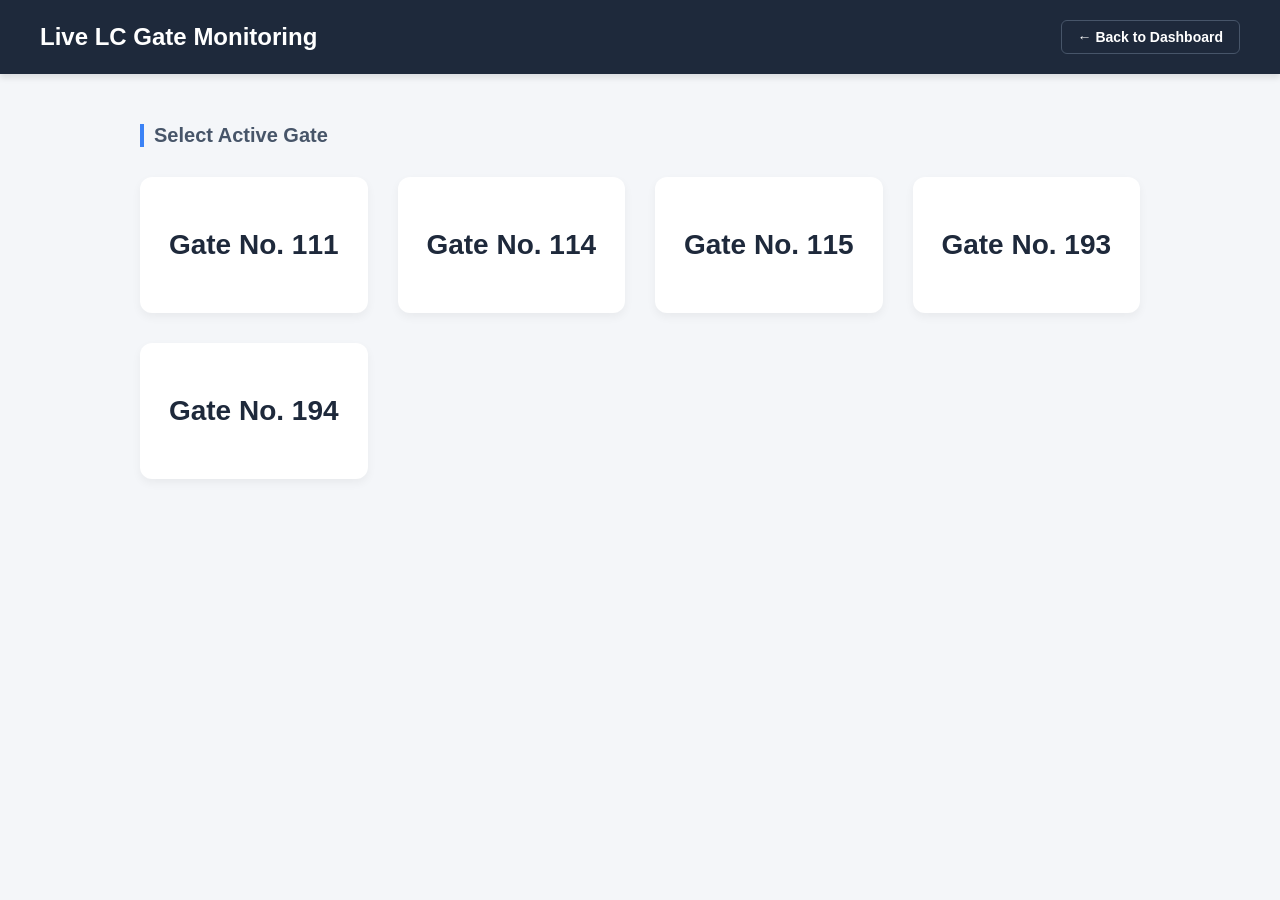
==== src/main/resources/static/allgates.html @ 905230b3 "new functionalities added" ====
<!DOCTYPE html>
<html lang="en">
<head>
    <meta charset="UTF-8">
    <meta name="viewport" content="width=device-width, initial-scale=1.0">
    <title>Railway Crossing Management - Select Gate</title>
    <link rel="stylesheet" href="allgates.css">
</head>
<body>

	<div class="header">
	        <h1>Live LC Gate Monitoring</h1>
	        <a href="index.html" class="header-home-link">← Back to Dashboard</a>
	    </div>

    <div class="container">
        <h2 class="section-title">Select Active Gate</h2>
        
        <div class="gates-grid">
            <a href="gate.html?id=111" class="gate-card">
                Gate No. 111
            </a>

            <a href="gate.html?id=114" class="gate-card">
                Gate No. 114
            </a>

            <a href="gate.html?id=115" class="gate-card">
                Gate No. 115
            </a>

            <a href="gate.html?id=193" class="gate-card">
                Gate No. 193
            </a>

            <a href="gate.html?id=194" class="gate-card">
                Gate No. 194
            </a>
        </div>
    </div>

</body>
</html>
---- src/main/resources/static/allgates.css ----
/* allgates.css */

body {
    font-family: 'Segoe UI', Tahoma, Geneva, Verdana, sans-serif;
    background-color: #f4f6f9;
    margin: 0;
    padding: 0;
    color: #333;
}

.header {
    background-color: #1e293b;
    color: #ffffff;
    padding: 20px 40px;
    display: flex;
    justify-content: space-between;
    align-items: center;
    box-shadow: 0 4px 6px rgba(0,0,0,0.1);
}

.header h1 {
    margin: 0;
    font-size: 24px;
    font-weight: 600;
}

.header-subtitle {
    color: #94a3b8;
    font-size: 14px;
    font-weight: 500;
}

.container {
    max-width: 1000px;
    margin: 50px auto;
    padding: 0 20px;
}

.section-title {
    font-size: 20px;
    margin-bottom: 30px;
    color: #475569;
    border-left: 4px solid #3b82f6;
    padding-left: 10px;
    font-weight: 600;
}

.gates-grid {
    display: grid;
    /* Adjusted size for minimalist boxes */
    grid-template-columns: repeat(auto-fit, minmax(180px, 1fr));
    gap: 30px;
}

.gate-card {
    background: #ffffff;
    border-radius: 12px;
    box-shadow: 0 4px 10px rgba(0,0,0,0.05);
    padding: 50px 20px;
    text-align: center;
    text-decoration: none; /* Removes hyperlink underline */
    font-size: 28px;
    font-weight: 700;
    color: #1e293b;
    transition: all 0.2s ease;
    border: 2px solid transparent;
    display: block;
}

.gate-card:hover {
    transform: translateY(-5px);
    box-shadow: 0 10px 25px rgba(59, 130, 246, 0.2);
    border-color: #3b82f6;
    color: #3b82f6;
}

.header-home-link {
    color: #ffffff; /* Changed to pure white */
    font-size: 14px;
    font-weight: 700; /* Made it explicitly bold */
    text-decoration: none;
    padding: 8px 16px;
    border: 1px solid #475569;
    border-radius: 6px;
    transition: all 0.2s ease;
}

.header-home-link:hover {
    background-color: #334155;
    border-color: #64748b;
}
/* Secondary Back Button (Right-aligned, matching header button style) */
.secondary-back-btn {
    color: #1e293b; /* Dark slate text so it shows on the light background */
    font-size: 14px;
    font-weight: 700; /* Same bold font as header button */
    text-decoration: none;
    padding: 8px 16px; /* Same padding as header button */
    border: 1px solid #475569; /* Same border */
    border-radius: 6px; /* Same rounded corners */
    transition: all 0.2s ease;
}

.secondary-back-btn:hover {
    color: #ffffff;
    background-color: #475569; /* Fills in dark on hover for a great effect */
}

/* Table Styles for gatelog.html */
.table-wrapper {
    background: #ffffff;
    border-radius: 12px;
    box-shadow: 0 4px 15px rgba(0,0,0,0.05);
    border: 1px solid #e2e8f0;
    overflow: hidden; 
    margin-top: 20px;
}

.logs-table {
    width: 100%;
    border-collapse: collapse;
    text-align: left;
}

.logs-table th {
    background-color: #f8fafc;
    color: #475569;
    font-weight: 700;
    padding: 16px 20px;
    border-bottom: 2px solid #e2e8f0;
    font-size: 14px;
    text-transform: uppercase;
}

.logs-table td {
    padding: 14px 20px;
    border-bottom: 1px solid #f1f5f9;
    color: #1e293b;
    font-size: 15px;
    font-weight: 500;
}

.logs-table tr:last-child td {
    border-bottom: none;
}

.logs-table tbody tr:hover {
    background-color: #f8fafc;
}

.status-badge {
    background-color: #e2e8f0;
    padding: 4px 10px;
    border-radius: 6px;
    font-size: 13px;
    font-weight: 700;
    color: #334155;
}


/* Chart Layouts for gateinsight.html */
/* --- Advanced Analytics Dashboard Styles --- */

/* KPI Grid */
.kpi-grid {
    display: grid;
    grid-template-columns: repeat(auto-fit, minmax(200px, 1fr));
    gap: 20px;
    margin-top: 20px;
}

.kpi-card {
    background: #ffffff;
    border-radius: 12px;
    box-shadow: 0 4px 15px rgba(0,0,0,0.05);
    border: 1px solid #e2e8f0;
    padding: 20px;
    display: flex;
    flex-direction: column;
    justify-content: center;
    align-items: flex-start;
}

.kpi-label {
    font-size: 13px;
    color: #64748b;
    font-weight: 600;
    text-transform: uppercase;
    letter-spacing: 0.5px;
    margin-bottom: 5px;
}

.kpi-value {
    font-size: 28px;
    font-weight: 700;
}

/* KPI Colors */
.text-blue { color: #3b82f6; }
.text-red { color: #ef4444; }
.text-orange { color: #f59e0b; }
.text-slate { color: #334155; }

/* Progress Bar */
.progress-container {
    width: 100%;
    height: 16px;
    background-color: #ef4444; /* Background is closed (red) */
    border-radius: 10px;
    overflow: hidden;
    box-shadow: inset 0 2px 4px rgba(0,0,0,0.1);
}

.progress-bar-blue {
    height: 100%;
    background-color: #3b82f6; /* Foreground is open (blue) */
    transition: width 0.5s ease;
}
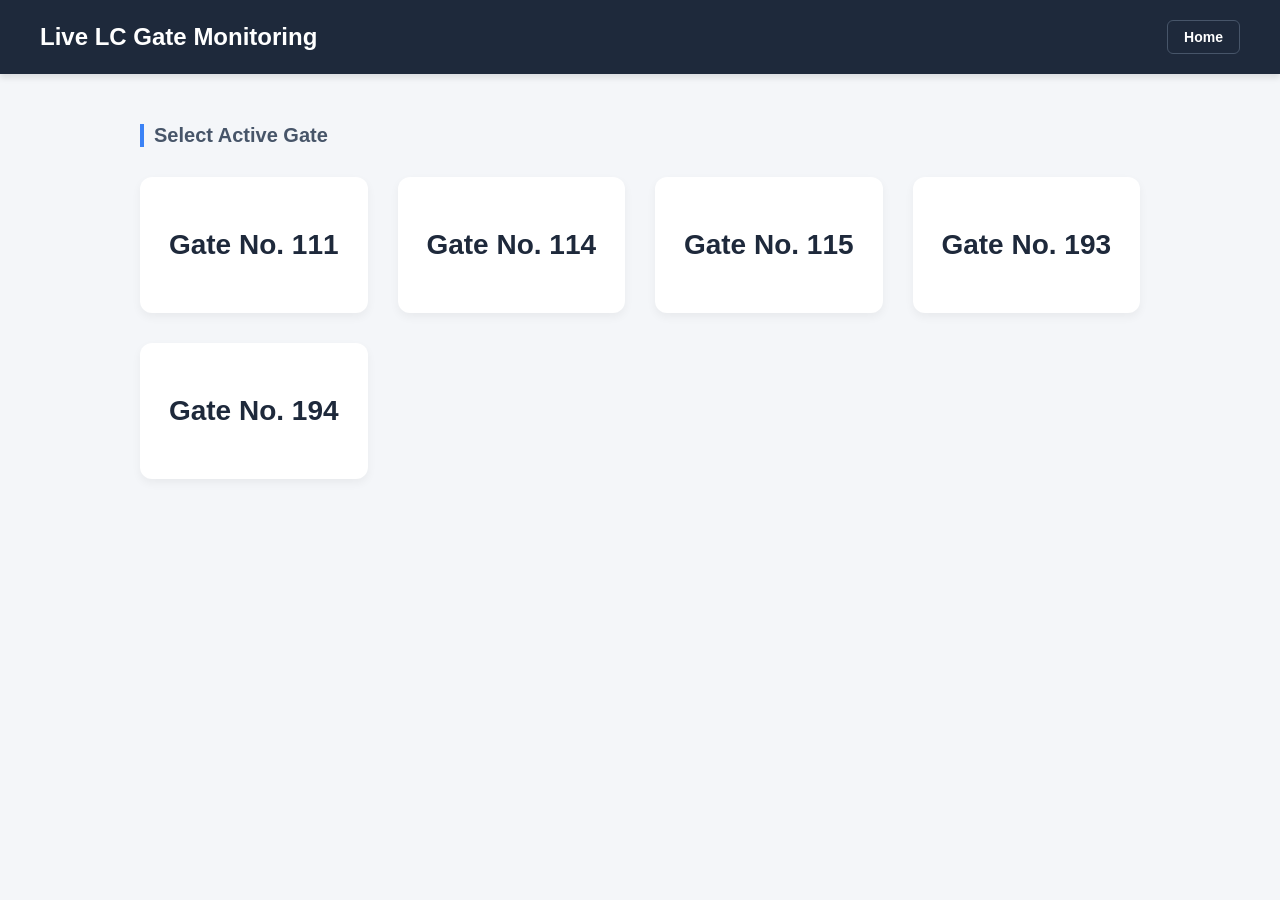
==== commit a08d613a: "updating header" ====
--- a/src/main/resources/static/allgates.html
+++ b/src/main/resources/static/allgates.html
@@ -10,7 +10,7 @@
 
 	<div class="header">
 	        <h1>Live LC Gate Monitoring</h1>
-	        <a href="index.html" class="header-home-link">← Back to Dashboard</a>
+	        <a href="index.html" class="header-home-link">Home</a>
 	    </div>
 
     <div class="container">
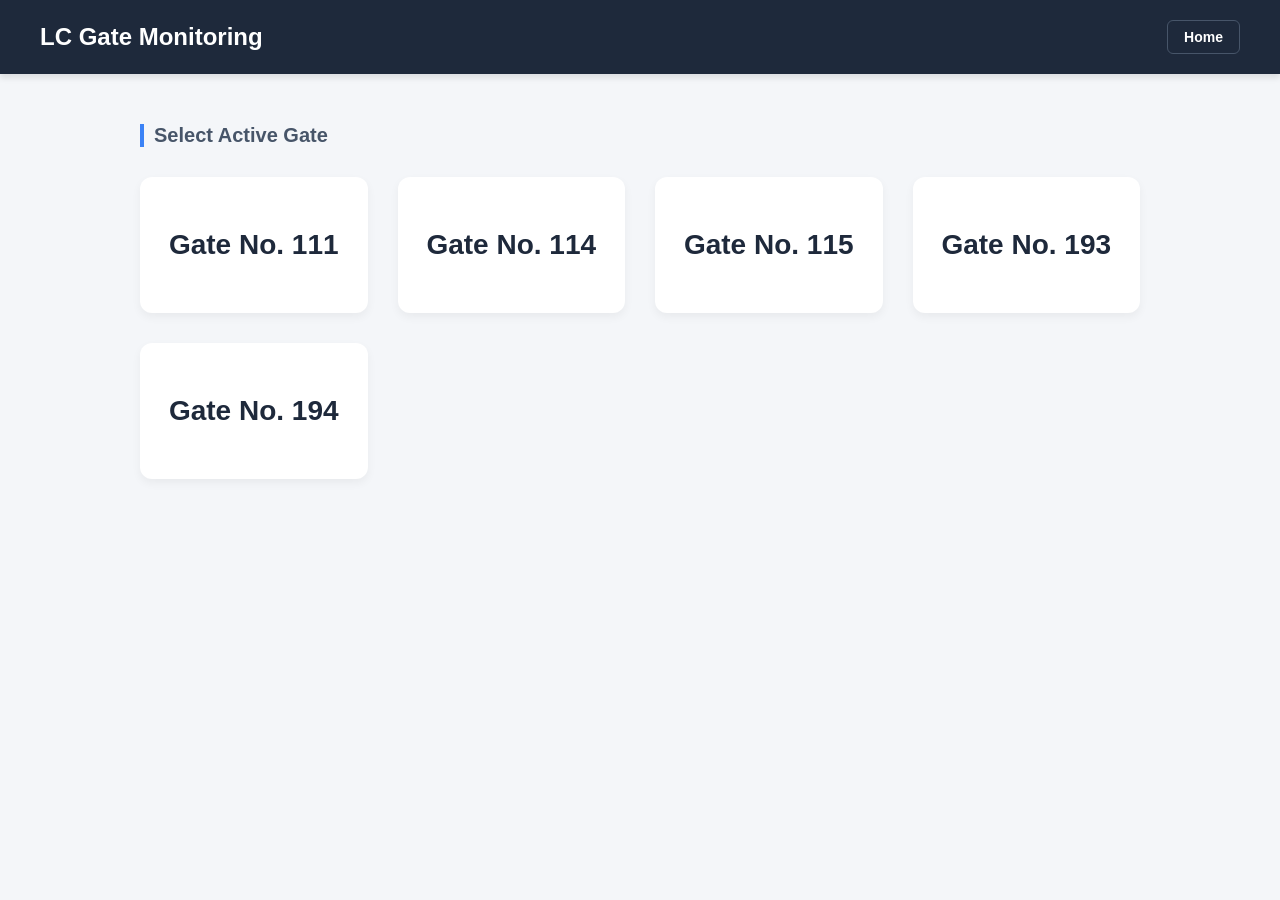
==== commit 6d48db0c: "Updated header" ====
--- a/src/main/resources/static/allgates.html
+++ b/src/main/resources/static/allgates.html
@@ -9,7 +9,7 @@
 <body>
 
 	<div class="header">
-	        <h1>Live LC Gate Monitoring</h1>
+	        <h1>LC Gate Monitoring</h1>
 	        <a href="index.html" class="header-home-link">Home</a>
 	    </div>
 
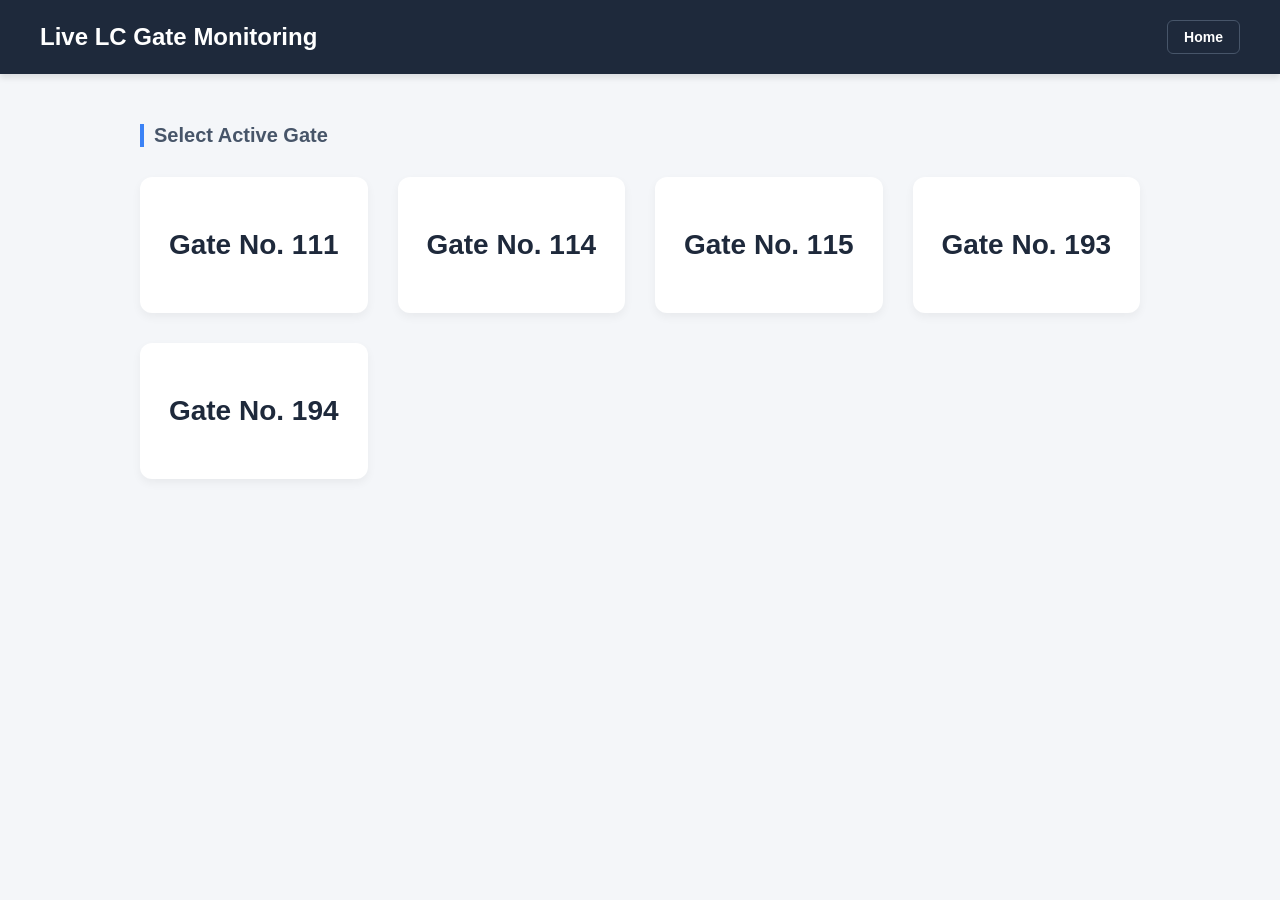
==== commit 43f9d112: "updated header" ====
--- a/src/main/resources/static/allgates.html
+++ b/src/main/resources/static/allgates.html
@@ -9,7 +9,7 @@
 <body>
 
 	<div class="header">
-	        <h1>LC Gate Monitoring</h1>
+	        <h1>Live LC Gate Monitoring</h1>
 	        <a href="index.html" class="header-home-link">Home</a>
 	    </div>
 
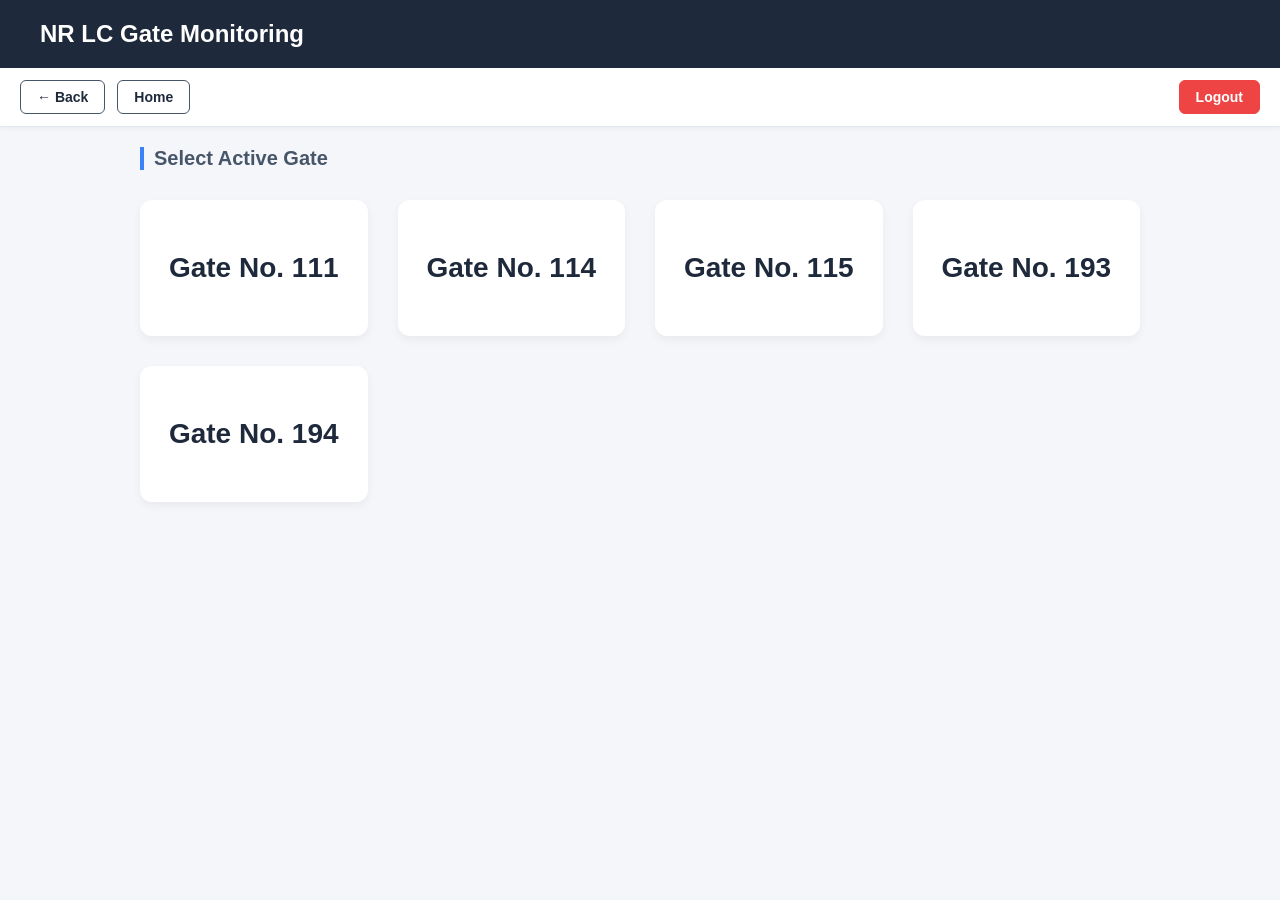
==== commit 88c40815: "update ui and backend" ====
--- a/src/main/resources/static/allgates.html
+++ b/src/main/resources/static/allgates.html
@@ -3,17 +3,34 @@
 <head>
     <meta charset="UTF-8">
     <meta name="viewport" content="width=device-width, initial-scale=1.0">
-    <title>Railway Crossing Management - Select Gate</title>
+    <title>NR LC Gate Monitoring</title>
     <link rel="stylesheet" href="allgates.css">
 </head>
 <body>
 
-	<div class="header">
-	        <h1>Live LC Gate Monitoring</h1>
-	        <a href="index.html" class="header-home-link">Home</a>
-	    </div>
+    <!-- UNIFIED HEADER (Text Only) -->
+    <div class="header">
+        <h1>NR LC Gate Monitoring</h1>
+    </div>
 
-    <div class="container">
+    <!-- NEW ACTION BAR (Sub-Nav using newnavbarallpage CSS) -->
+    <div class="newnavbarallpage">
+        <!-- Left Side: Back & Home Group -->
+        <div class="nav-group">
+            <a href="index.html" class="nav-btn">← Back</a>
+            <a href="index.html" class="nav-btn">Home</a>
+        </div>
+        
+        <!-- Right Side: Logout -->
+        <div class="nav-group">
+            <form action="/logout" method="POST" style="margin: 0;">
+                <button type="submit" class="nav-btn nav-btn-red">Logout</button>
+            </form>
+        </div>
+    </div>
+
+    <!-- Container with reduced top margin to fit closely under the navbar -->
+    <div class="container" style="margin-top: 20px;">
         <h2 class="section-title">Select Active Gate</h2>
         
         <div class="gates-grid">
--- a/src/main/resources/static/allgates.css
+++ b/src/main/resources/static/allgates.css
@@ -215,4 +215,192 @@
     height: 100%;
     background-color: #3b82f6; /* Foreground is open (blue) */
     transition: width 0.5s ease;
-}+}
+
+/* Responsive table wrapper */
+.table-wrapper {
+    width: 100%;
+    overflow-x: auto;
+    -webkit-overflow-scrolling: touch;
+}
+
+/* Mobile-specific adjustments */
+@media (max-width: 600px) {
+    .logs-table th, .logs-table td {
+        padding: 10px 8px; /* Slightly reduced padding */
+        font-size: 13px;   /* Slightly smaller text for better fit */
+    }
+}
+
+
+/* =========================================================
+   NEW FILTER SECTION STYLES FOR GATELOG.HTML
+   ========================================================= */
+
+   .filter-section {
+       background-color: #1e293b; /* Changed to match header */
+       border-radius: 12px;
+       box-shadow: 0 4px 15px rgba(0,0,0,0.15); /* Slightly darker shadow for depth */
+       border: 1px solid #334155; /* Darker border to blend in */
+       padding: 20px;
+       margin-bottom: 20px;
+       display: flex;
+       flex-wrap: wrap;
+       gap: 15px;
+       align-items: flex-end;
+   }
+
+.filter-group {
+    display: flex;
+    flex-direction: column;
+    flex: 1;
+    min-width: 150px;
+}
+
+.filter-group label {
+    font-size: 13px;
+    color: #f1f5f9; /* Changed to off-white for readability on dark background */
+    font-weight: 600;
+    margin-bottom: 5px;
+}
+
+.filter-group input, 
+.filter-group select {
+    padding: 10px;
+    border: 1px solid #cbd5e1;
+    border-radius: 6px;
+    font-size: 14px;
+    color: #334155;
+    background-color: #f8fafc;
+    outline: none;
+    transition: border-color 0.2s ease;
+    font-family: inherit;
+}
+
+.filter-group input:focus, 
+.filter-group select:focus {
+    border-color: #3b82f6;
+    background-color: #ffffff;
+}
+
+.filter-btn-group {
+    flex: 0 0 auto;
+}
+
+/* Enhancing the primary action button to match the theme */
+.btn-action {
+    background-color: #3b82f6;
+    color: #ffffff;
+    padding: 10px 20px;
+    border: none;
+    border-radius: 6px;
+    font-size: 14px;
+    font-weight: 600;
+    cursor: pointer;
+    transition: background-color 0.2s ease, transform 0.1s ease;
+}
+
+.btn-action:hover {
+    background-color: #2563eb;
+}
+
+.btn-action:active {
+    transform: scale(0.98);
+}
+
+/* Mobile Responsiveness for Filters */
+@media (max-width: 768px) {
+    .filter-section {
+        flex-direction: column;
+        align-items: stretch;
+    }
+    
+    .filter-group {
+        min-width: 100%;
+    }
+    
+    .filter-btn-group {
+        margin-top: 10px;
+    }
+    
+    .btn-action {
+        width: 100%;
+    }
+}
+
+/* =========================================================
+   NEW UNIFIED ACTION BAR (newnavbarallpage)
+   ========================================================= */
+.newnavbarallpage {
+    display: flex;
+    justify-content: space-between;
+    align-items: center;
+    padding: 12px 20px;
+    background-color: #ffffff;
+    border-bottom: 1px solid #e2e8f0;
+    box-shadow: 0 2px 5px rgba(0,0,0,0.04);
+    flex-wrap: wrap; 
+    gap: 10px;
+}
+
+.newnavbarallpage .nav-group {
+    display: flex;
+    gap: 12px;
+    align-items: center;
+}
+
+/* Base button style */
+.newnavbarallpage .nav-btn {
+    color: #1e293b;
+    font-size: 14px;
+    font-weight: 700;
+    text-decoration: none;
+    padding: 8px 16px;
+    border: 1px solid #475569;
+    border-radius: 6px;
+    transition: all 0.2s ease;
+    background-color: transparent;
+    cursor: pointer;
+    font-family: inherit;
+    display: inline-block;
+}
+
+.newnavbarallpage .nav-btn:hover {
+    color: #ffffff;
+    background-color: #475569;
+}
+
+/* Primary Button (Blue for Insights) */
+.newnavbarallpage .nav-btn-blue {
+    color: #3b82f6;
+    border-color: #3b82f6;
+}
+
+.newnavbarallpage .nav-btn-blue:hover {
+    background-color: #3b82f6;
+    color: #ffffff;
+    border-color: #3b82f6;
+}
+
+/* Danger Button (Red for Logout) */
+.newnavbarallpage .nav-btn-red {
+    background-color: #ef4444;
+    color: #ffffff;
+    border-color: #ef4444;
+}
+
+.newnavbarallpage .nav-btn-red:hover {
+    background-color: #dc2626;
+    border-color: #dc2626;
+}
+
+/* Mobile Responsiveness */
+@media (max-width: 480px) {
+    .newnavbarallpage {
+        padding: 10px 15px;
+    }
+    .newnavbarallpage .nav-btn {
+        padding: 6px 12px;
+        font-size: 13px;
+    }
+}
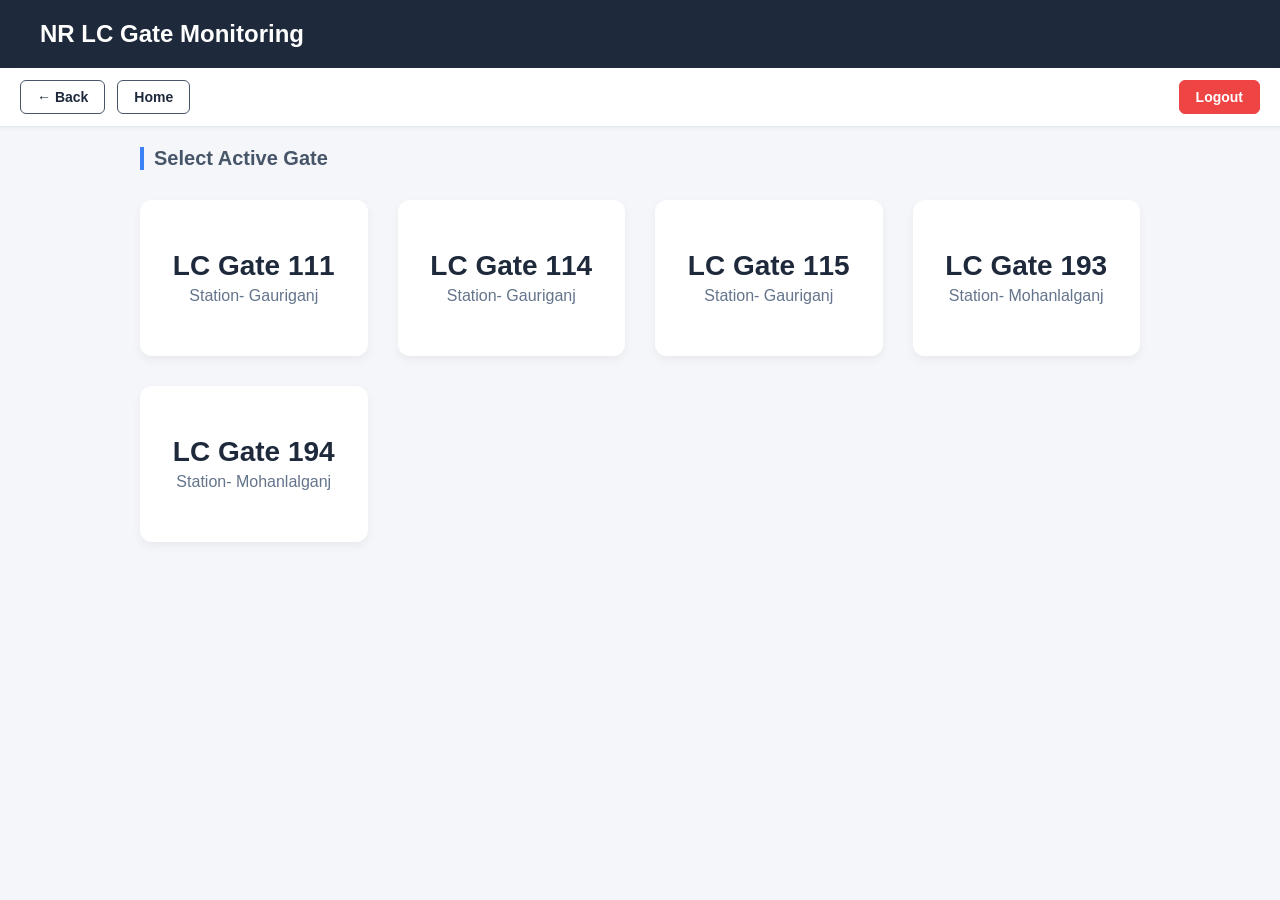
==== commit e02e727f: "update ui" ====
--- a/src/main/resources/static/allgates.html
+++ b/src/main/resources/static/allgates.html
@@ -34,25 +34,33 @@
         <h2 class="section-title">Select Active Gate</h2>
         
         <div class="gates-grid">
-            <a href="gate.html?id=111" class="gate-card">
-                Gate No. 111
-            </a>
+			<a href="gate.html?id=111" class="gate-card" style="display: flex; flex-direction: column; align-items: center; justify-content: center; line-height: 1;">
+			    <span>LC Gate 111</span>
+			    <p class="text-muted small mb-2" style="font-size: 16px; font-weight: 500; color: #64748b; margin: 8px 0 0 0;">Station- Gauriganj</p>
+			</a>
 
-            <a href="gate.html?id=114" class="gate-card">
-                Gate No. 114
-            </a>
+            <a href="gate.html?id=114" class="gate-card" style="display: flex; flex-direction: column; align-items: center; justify-content: center; line-height: 1;">
+					    <span>LC Gate 114</span>
+					    <p class="text-muted small mb-2" style="font-size: 16px; font-weight: 500; color: #64748b; margin: 8px 0 0 0;">Station- Gauriganj</p>
+					</a>
+               
 
-            <a href="gate.html?id=115" class="gate-card">
-                Gate No. 115
-            </a>
+            <a href="gate.html?id=115" class="gate-card" style="display: flex; flex-direction: column; align-items: center; justify-content: center; line-height: 1;">
+							    <span>LC Gate 115</span>
+							    <p class="text-muted small mb-2" style="font-size: 16px; font-weight: 500; color: #64748b; margin: 8px 0 0 0;">Station- Gauriganj</p>
+							</a>
+               
 
-            <a href="gate.html?id=193" class="gate-card">
-                Gate No. 193
-            </a>
-
-            <a href="gate.html?id=194" class="gate-card">
-                Gate No. 194
-            </a>
+            <a href="gate.html?id=193" class="gate-card" style="display: flex; flex-direction: column; align-items: center; justify-content: center; line-height: 1;">
+									    <span>LC Gate 193</span>
+									    <p class="text-muted small mb-2" style="font-size: 16px; font-weight: 500; color: #64748b; margin: 8px 0 0 0;">Station- Mohanlalganj</p>
+									</a>
+                
+            <a href="gate.html?id=194" class="gate-card" style="display: flex; flex-direction: column; align-items: center; justify-content: center; line-height: 1;">
+											    <span>LC Gate 194</span>
+											    <p class="text-muted small mb-2" style="font-size: 16px; font-weight: 500; color: #64748b; margin: 8px 0 0 0;">Station- Mohanlalganj</p>
+											</a>
+               
         </div>
     </div>
 
